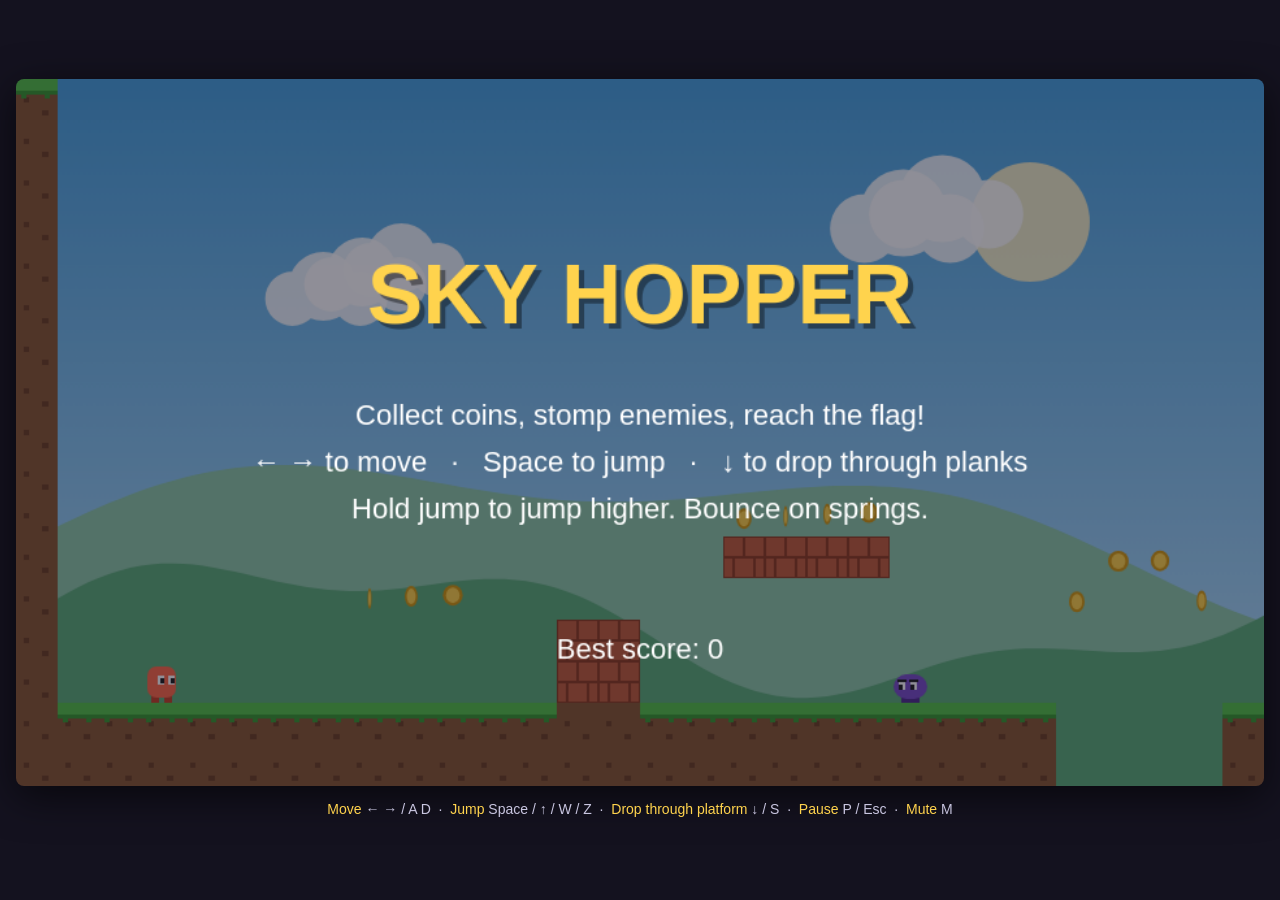
==== index.html @ 011ceaeb "Add Sky Hopper: a one-level 2D platformer in HTML5 Canvas Plain JavaScript, no dependencies. Include" ====
<!DOCTYPE html>
<html lang="en">
<head>
  <meta charset="UTF-8">
  <meta name="viewport" content="width=device-width, initial-scale=1.0">
  <title>Sky Hopper</title>
  <link rel="stylesheet" href="css/style.css">
</head>
<body>
  <main>
    <canvas id="game" width="960" height="544">
      Your browser does not support the HTML5 canvas.
    </canvas>
    <p class="controls">
      <b>Move</b> ← → / A D &nbsp;·&nbsp;
      <b>Jump</b> Space / ↑ / W / Z &nbsp;·&nbsp;
      <b>Drop through platform</b> ↓ / S &nbsp;·&nbsp;
      <b>Pause</b> P / Esc &nbsp;·&nbsp;
      <b>Mute</b> M
    </p>
  </main>

  <!-- Plain scripts (not ES modules) so the game runs by double-clicking index.html.
       Order matters: each file only uses things defined in the files above it. -->
  <script src="js/config.js"></script>
  <script src="js/input.js"></script>
  <script src="js/audio.js"></script>
  <script src="js/level.js"></script>
  <script src="js/particles.js"></script>
  <script src="js/entities.js"></script>
  <script src="js/render.js"></script>
  <script src="js/game.js"></script>
</body>
</html>
---- css/style.css ----
* { box-sizing: border-box; }

html, body {
  margin: 0;
  height: 100%;
  background: #14121f;
  color: #c9c6e0;
  font-family: "Trebuchet MS", Verdana, sans-serif;
}

main {
  min-height: 100%;
  display: flex;
  flex-direction: column;
  align-items: center;
  justify-content: center;
  padding: 16px;
  gap: 12px;
}

/* Scale the canvas to fit the window while keeping its 960x544 aspect ratio. */
canvas {
  display: block;
  width: min(100%, calc((100vh - 90px) * 960 / 544));
  aspect-ratio: 960 / 544;
  border-radius: 8px;
  box-shadow: 0 10px 40px rgba(0, 0, 0, 0.6);
  outline: none;
}

.controls {
  margin: 0;
  font-size: 14px;
  text-align: center;
  line-height: 1.6;
}

.controls b { color: #ffd34d; font-weight: normal; }
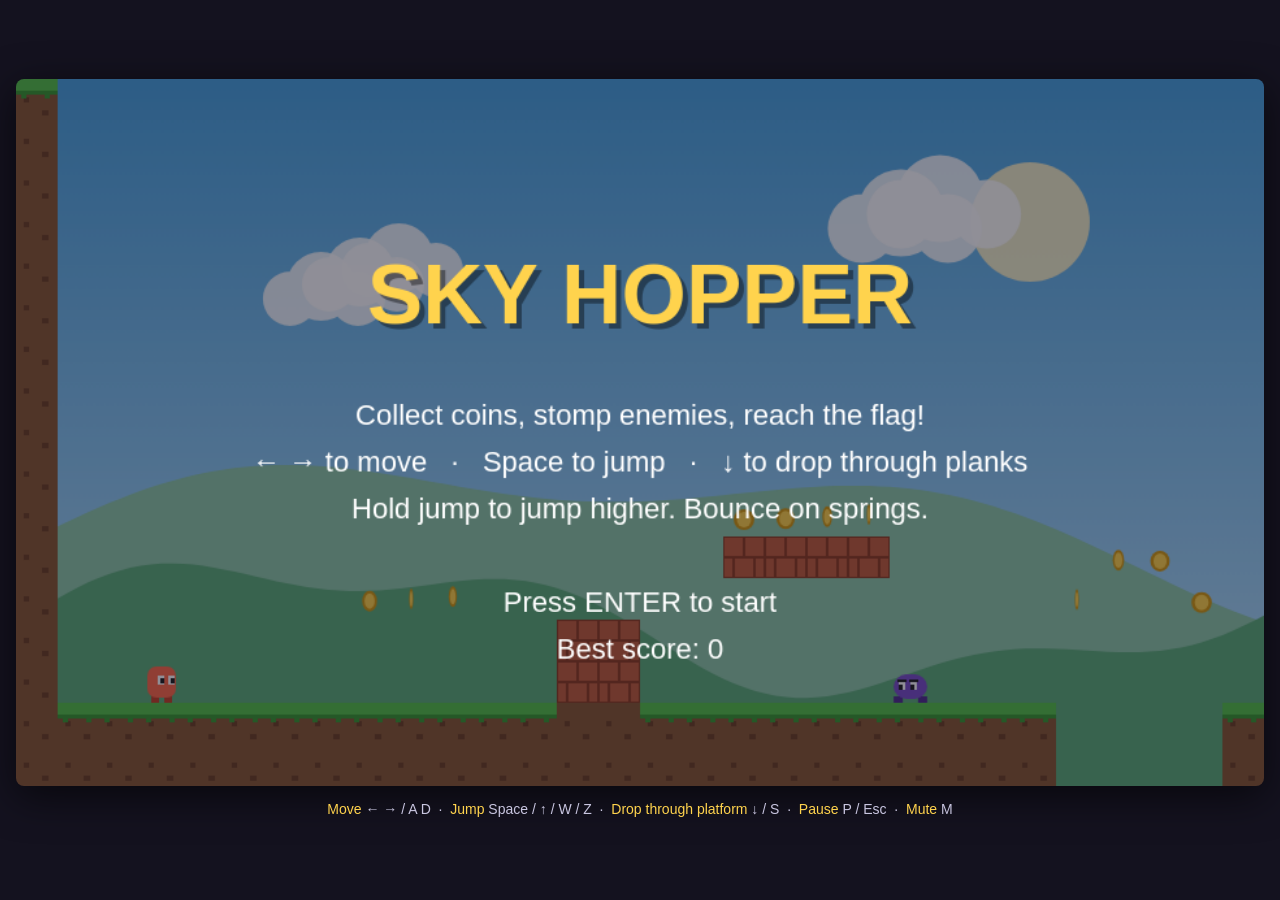
==== commit 1f490485: "Add single-file sky-hopper.html and a load-error message Opening index.html without its css/ and js/" ====
--- a/index.html
+++ b/index.html
@@ -8,6 +8,14 @@
 </head>
 <body>
   <main>
+    <!-- Shown only if the game's script files fail to load; game.js removes it. -->
+    <div id="load-error" style="max-width:640px;padding:24px;border-radius:12px;background:#fff3cd;color:#5c4400;font:18px/1.5 sans-serif">
+      <b>The game didn't load.</b><br>
+      This page needs the <code>css</code> and <code>js</code> folders next to it.
+      If you downloaded a ZIP, extract it first (right-click &rarr; <b>Extract All</b>),
+      then open <code>index.html</code> from the extracted folder.<br>
+      Or just open <b><code>sky-hopper.html</code></b> &mdash; it's the whole game in one file.
+    </div>
     <canvas id="game" width="960" height="544">
       Your browser does not support the HTML5 canvas.
     </canvas>
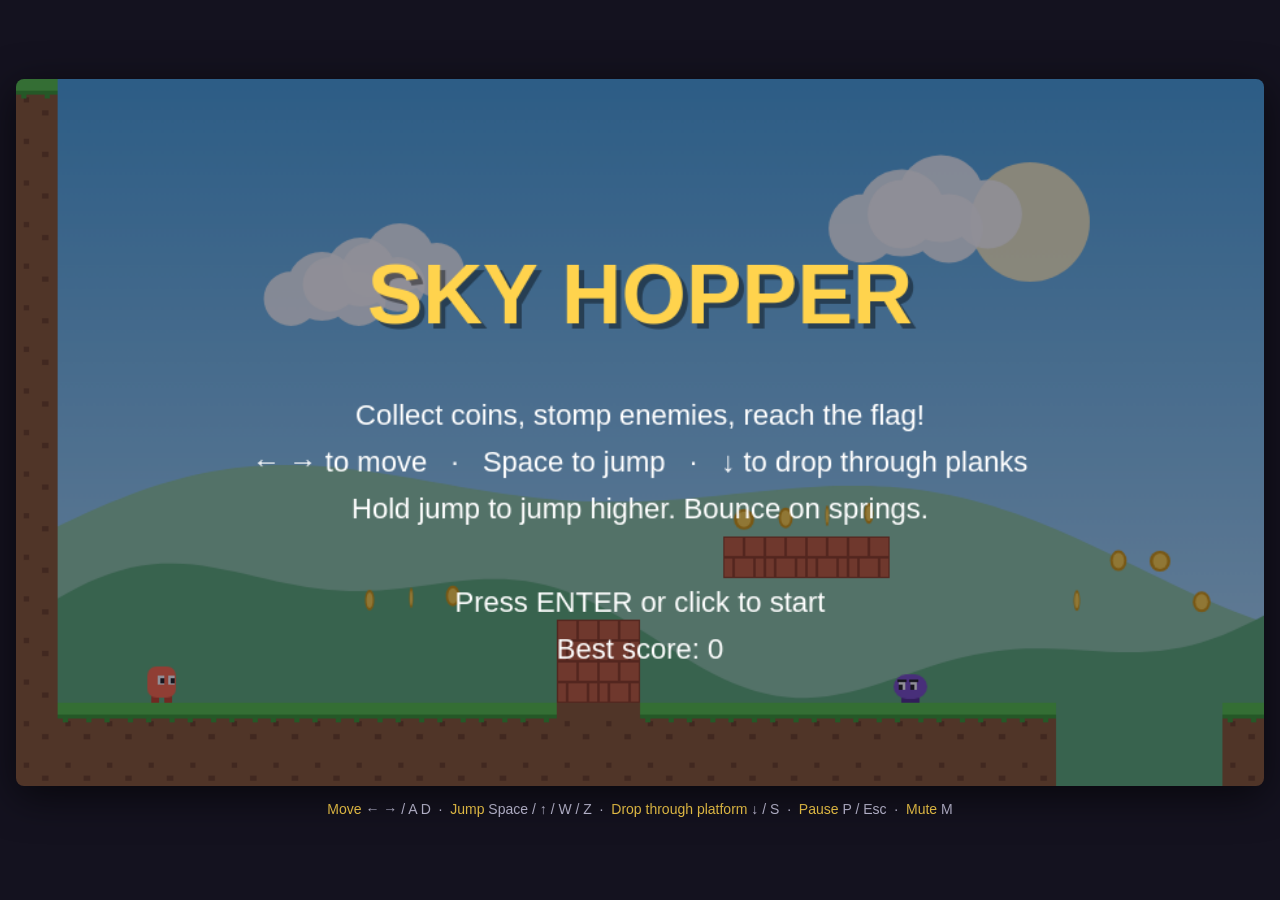
==== commit df425c4a: "Add touch controls for phones and tablets On-screen buttons (move, jump, drop, pause, mute) appear a" ====
--- a/index.html
+++ b/index.html
@@ -2,7 +2,7 @@
 <html lang="en">
 <head>
   <meta charset="UTF-8">
-  <meta name="viewport" content="width=device-width, initial-scale=1.0">
+  <meta name="viewport" content="width=device-width, initial-scale=1.0, viewport-fit=cover">
   <title>Sky Hopper</title>
   <link rel="stylesheet" href="css/style.css">
 </head>
@@ -16,9 +16,28 @@
       then open <code>index.html</code> from the extracted folder.<br>
       Or just open <b><code>sky-hopper.html</code></b> &mdash; it's the whole game in one file.
     </div>
-    <canvas id="game" width="960" height="544">
-      Your browser does not support the HTML5 canvas.
-    </canvas>
+    <div class="stage">
+      <canvas id="game" width="960" height="544">
+        Your browser does not support the HTML5 canvas.
+      </canvas>
+
+      <!-- On-screen buttons, only shown on touchscreens (see touch.js). -->
+      <div id="touch-controls">
+        <div class="touch-move">
+          <button data-code="TouchLeft" aria-label="Move left">◀</button>
+          <button data-code="TouchRight" aria-label="Move right">▶</button>
+        </div>
+        <div class="touch-act">
+          <button data-code="TouchDown" class="small" aria-label="Drop through platform">▼</button>
+          <button data-code="TouchJump" class="jump" aria-label="Jump">JUMP</button>
+        </div>
+        <div class="touch-menu">
+          <button data-code="TouchMute" class="small" aria-label="Mute">♪</button>
+          <button data-code="TouchPause" class="small" aria-label="Pause">❚❚</button>
+        </div>
+      </div>
+    </div>
+    <p class="rotate-hint">Turn your phone sideways for a bigger screen ↻</p>
     <p class="controls">
       <b>Move</b> ← → / A D &nbsp;·&nbsp;
       <b>Jump</b> Space / ↑ / W / Z &nbsp;·&nbsp;
@@ -32,6 +51,7 @@
        Order matters: each file only uses things defined in the files above it. -->
   <script src="js/config.js"></script>
   <script src="js/input.js"></script>
+  <script src="js/touch.js"></script>
   <script src="js/audio.js"></script>
   <script src="js/level.js"></script>
   <script src="js/particles.js"></script>
--- a/css/style.css
+++ b/css/style.css
@@ -18,14 +18,98 @@
   gap: 12px;
 }
 
-/* Scale the canvas to fit the window while keeping its 960x544 aspect ratio. */
+/* Scale the game to fit the window while keeping its 960x544 aspect ratio. */
+.stage {
+  position: relative;
+  width: min(100%, calc((100vh - 90px) * 960 / 544));
+  aspect-ratio: 960 / 544;
+}
+
 canvas {
   display: block;
-  width: min(100%, calc((100vh - 90px) * 960 / 544));
-  aspect-ratio: 960 / 544;
+  width: 100%;
+  height: 100%;
   border-radius: 8px;
   box-shadow: 0 10px 40px rgba(0, 0, 0, 0.6);
   outline: none;
+}
+
+/* ---- Touchscreen mode (body.touch is set by touch.js) ---- */
+
+#touch-controls,
+.rotate-hint { display: none; }
+
+body.touch {
+  /* No scrolling, zooming, text selection or tap highlights while playing. */
+  overflow: hidden;
+  touch-action: none;
+  user-select: none;
+  -webkit-user-select: none;
+  -webkit-touch-callout: none;
+  -webkit-tap-highlight-color: transparent;
+}
+
+body.touch main {
+  height: 100dvh;
+  min-height: 0;
+  padding: env(safe-area-inset-top, 0px) env(safe-area-inset-right, 0px)
+           env(safe-area-inset-bottom, 0px) env(safe-area-inset-left, 0px);
+  gap: 8px;
+}
+
+body.touch .stage { width: min(100%, calc(100dvh * 960 / 544)); }
+body.touch canvas { border-radius: 0; }
+body.touch .controls { display: none; }
+
+body.touch #touch-controls {
+  display: block;
+  position: absolute;
+  inset: 0;
+  pointer-events: none; /* only the buttons themselves catch touches */
+}
+
+#touch-controls > div {
+  position: absolute;
+  display: flex;
+  align-items: flex-end;
+  gap: 2.5%;
+}
+
+.touch-move { left: 2%; bottom: 3%; width: 25%; }
+.touch-act  { right: 2%; bottom: 3%; width: 22%; justify-content: flex-end; }
+.touch-menu { right: 2%; top: 3%; width: 13%; justify-content: flex-end; }
+
+#touch-controls button {
+  pointer-events: auto;
+  touch-action: none;
+  flex: 0 0 auto;
+  width: 46%;
+  aspect-ratio: 1;
+  border-radius: 50%;
+  border: 3px solid rgba(255, 255, 255, 0.5);
+  background: rgba(20, 18, 31, 0.22);
+  color: rgba(255, 255, 255, 0.9);
+  font: bold clamp(14px, 3.2vw, 30px) "Trebuchet MS", sans-serif;
+  padding: 0;
+}
+
+#touch-controls .jump { width: 60%; font-size: clamp(12px, 2.2vw, 22px); }
+#touch-controls .small { width: 36%; font-size: clamp(11px, 2vw, 20px); }
+.touch-menu button.small { width: 46%; }
+
+#touch-controls button.active {
+  background: rgba(255, 211, 77, 0.55);
+  border-color: #ffd34d;
+}
+
+/* A phone held upright makes the game tiny: suggest turning it. */
+@media (orientation: portrait) {
+  body.touch .rotate-hint {
+    display: block;
+    margin: 0;
+    font-size: 16px;
+    color: #ffd34d;
+  }
 }
 
 .controls {
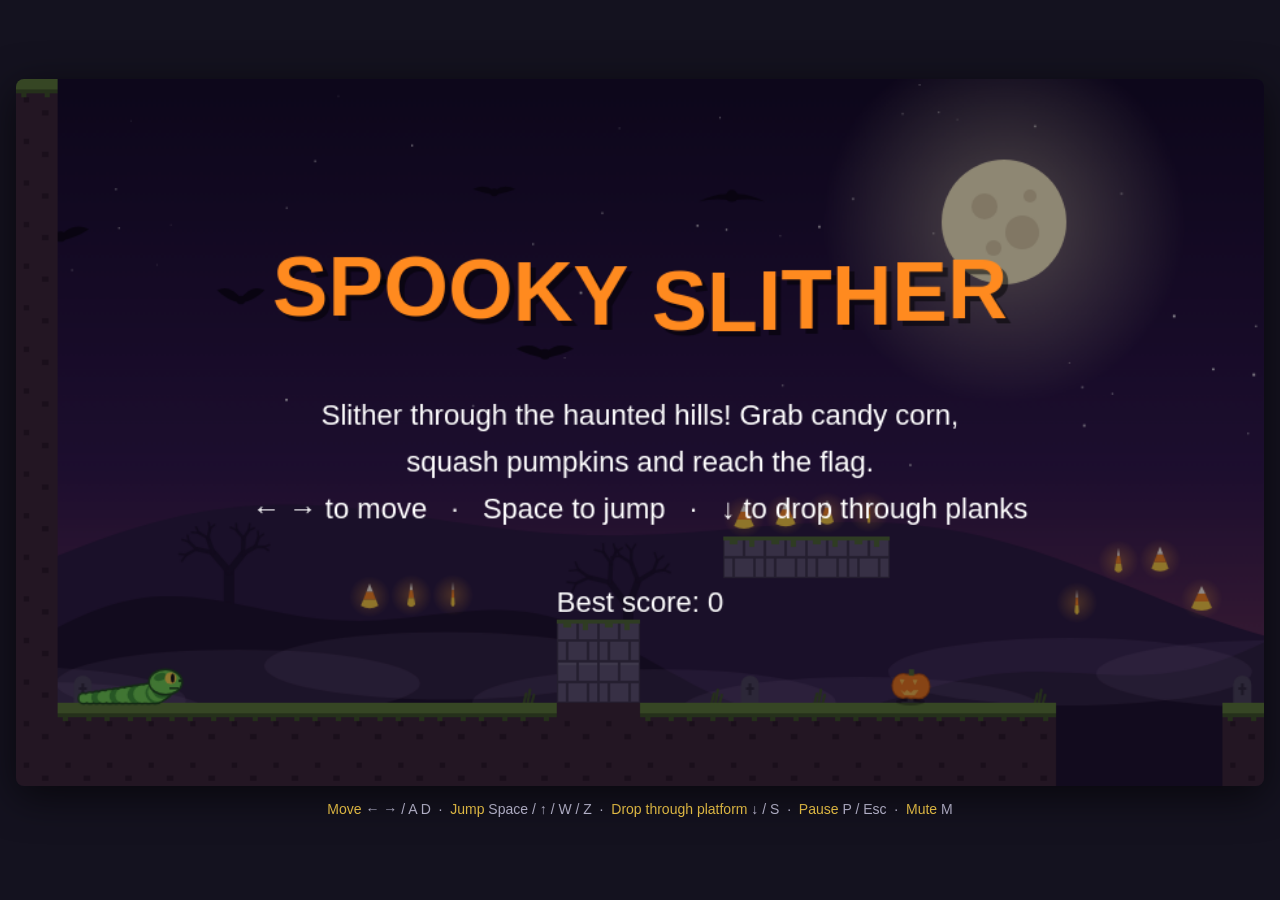
==== commit cfcf8776: "Halloween theme, snake hero and better animation - Player is now a snake: rope-physics body that tra" ====
--- a/index.html
+++ b/index.html
@@ -3,7 +3,7 @@
 <head>
   <meta charset="UTF-8">
   <meta name="viewport" content="width=device-width, initial-scale=1.0, viewport-fit=cover">
-  <title>Sky Hopper</title>
+  <title>Spooky Slither</title>
   <link rel="stylesheet" href="css/style.css">
 </head>
 <body>
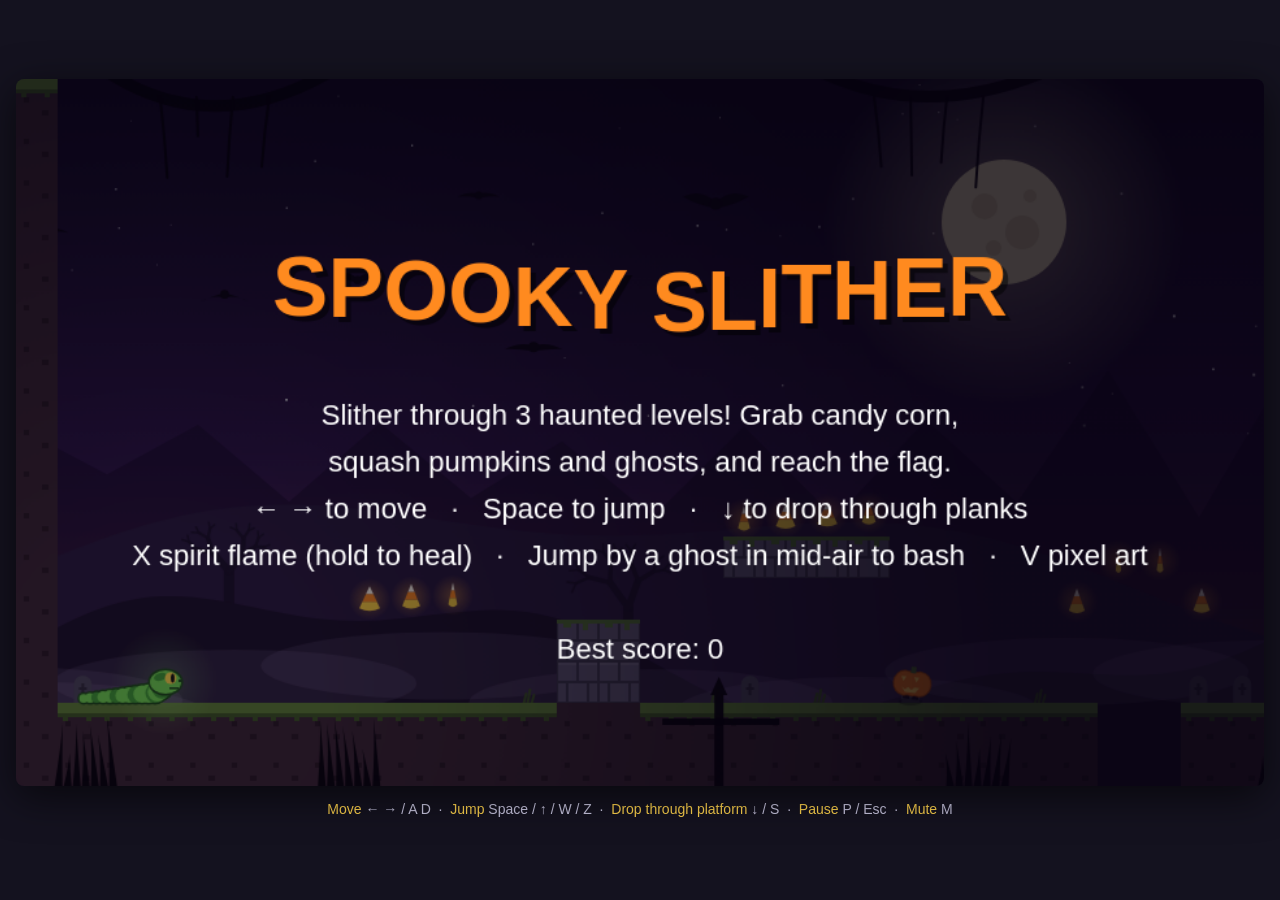
==== commit 4d9b8c79: "Add soul orb, ghost bash, death trails, depth layers and pixel mode - Soul orb: stomps fill it; tap " ====
--- a/index.html
+++ b/index.html
@@ -28,10 +28,12 @@
           <button data-code="TouchRight" aria-label="Move right">▶</button>
         </div>
         <div class="touch-act">
+          <button data-code="TouchSpell" class="small" aria-label="Spirit flame, hold to heal">✦</button>
           <button data-code="TouchDown" class="small" aria-label="Drop through platform">▼</button>
           <button data-code="TouchJump" class="jump" aria-label="Jump">JUMP</button>
         </div>
         <div class="touch-menu">
+          <button data-code="TouchPixel" class="small" aria-label="Pixel art mode">▦</button>
           <button data-code="TouchMute" class="small" aria-label="Mute">♪</button>
           <button data-code="TouchPause" class="small" aria-label="Pause">❚❚</button>
         </div>
--- a/css/style.css
+++ b/css/style.css
@@ -76,8 +76,8 @@
 }
 
 .touch-move { left: 2%; bottom: 3%; width: 25%; }
-.touch-act  { right: 2%; bottom: 3%; width: 22%; justify-content: flex-end; }
-.touch-menu { right: 2%; top: 3%; width: 13%; justify-content: flex-end; }
+.touch-act  { right: 2%; bottom: 3%; width: 30%; justify-content: flex-end; }
+.touch-menu { right: 2%; top: 3%; width: 19%; justify-content: flex-end; }
 
 #touch-controls button {
   pointer-events: auto;
@@ -93,9 +93,9 @@
   padding: 0;
 }
 
-#touch-controls .jump { width: 60%; font-size: clamp(12px, 2.2vw, 22px); }
-#touch-controls .small { width: 36%; font-size: clamp(11px, 2vw, 20px); }
-.touch-menu button.small { width: 46%; }
+#touch-controls .jump { width: 44%; font-size: clamp(12px, 2.2vw, 22px); }
+#touch-controls .small { width: 26%; font-size: clamp(11px, 2vw, 20px); }
+.touch-menu button.small { width: 30%; }
 
 #touch-controls button.active {
   background: rgba(255, 211, 77, 0.55);
